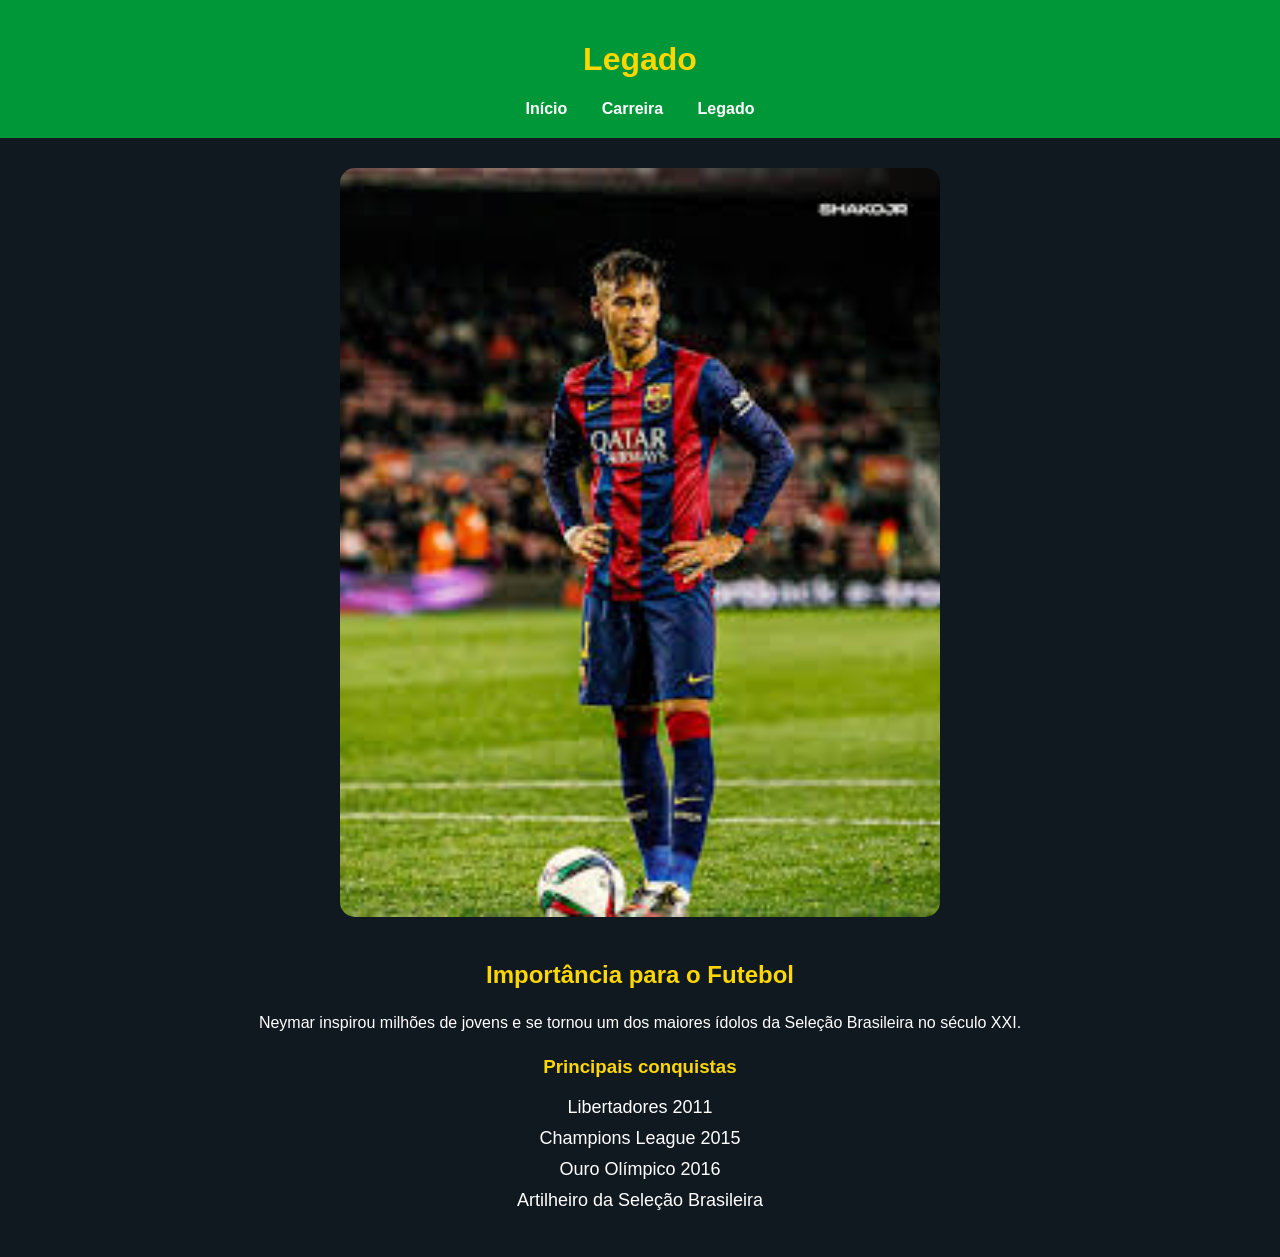
==== historia.html @ cac58955 "." ====
<!DOCTYPE html>
<html lang="pt-BR">
<head>
    <meta charset="UTF-8">
    <title>Legado</title>
    <link rel="stylesheet" href="styl.css">
</head>
<body>

<header>
    <h1>Legado</h1>
    <nav>
        <a href="index.html">Início</a>
        <a href="ney.html">Carreira</a>
        <a href="historia.html">Legado</a>
    </nav>
</header>

<main>
    <img src="njr/njr.jpg" alt="Brasil">

    <h2>Importância para o Futebol</h2>

    <p>
        Neymar inspirou milhões de jovens e se tornou um dos maiores
        ídolos da Seleção Brasileira no século XXI.
    </p>

    <h3>Principais conquistas</h3>

    <ul>
        <li>Libertadores 2011</li>
        <li>Champions League 2015</li>
        <li>Ouro Olímpico 2016</li>
        <li>Artilheiro da Seleção Brasileira</li>
    </ul>
</main>

</body>
</html>
---- styl.css ----
body{
    margin:0;
    font-family:Arial, sans-serif;
    background:#101820;
    color:white;
}

header{
    background:#009739;
    padding:20px;
    text-align:center;
}

nav{
    margin-top:10px;
}

nav a{
    color:white;
    text-decoration:none;
    margin:0 15px;
    font-weight:bold;
}

main{
    max-width:900px;
    margin:auto;
    text-align:center;
    padding:30px;
}

img{
    width:100%;
    max-width:600px;
    border-radius:15px;
    margin-bottom:20px;
}

h1,h2,h3{
    color:#FFD700;
}

ul{
    list-style:none;
    padding:0;
}

li{
    margin:10px 0;
    font-size:18px;
}

p{
    line-height:1.8;
}
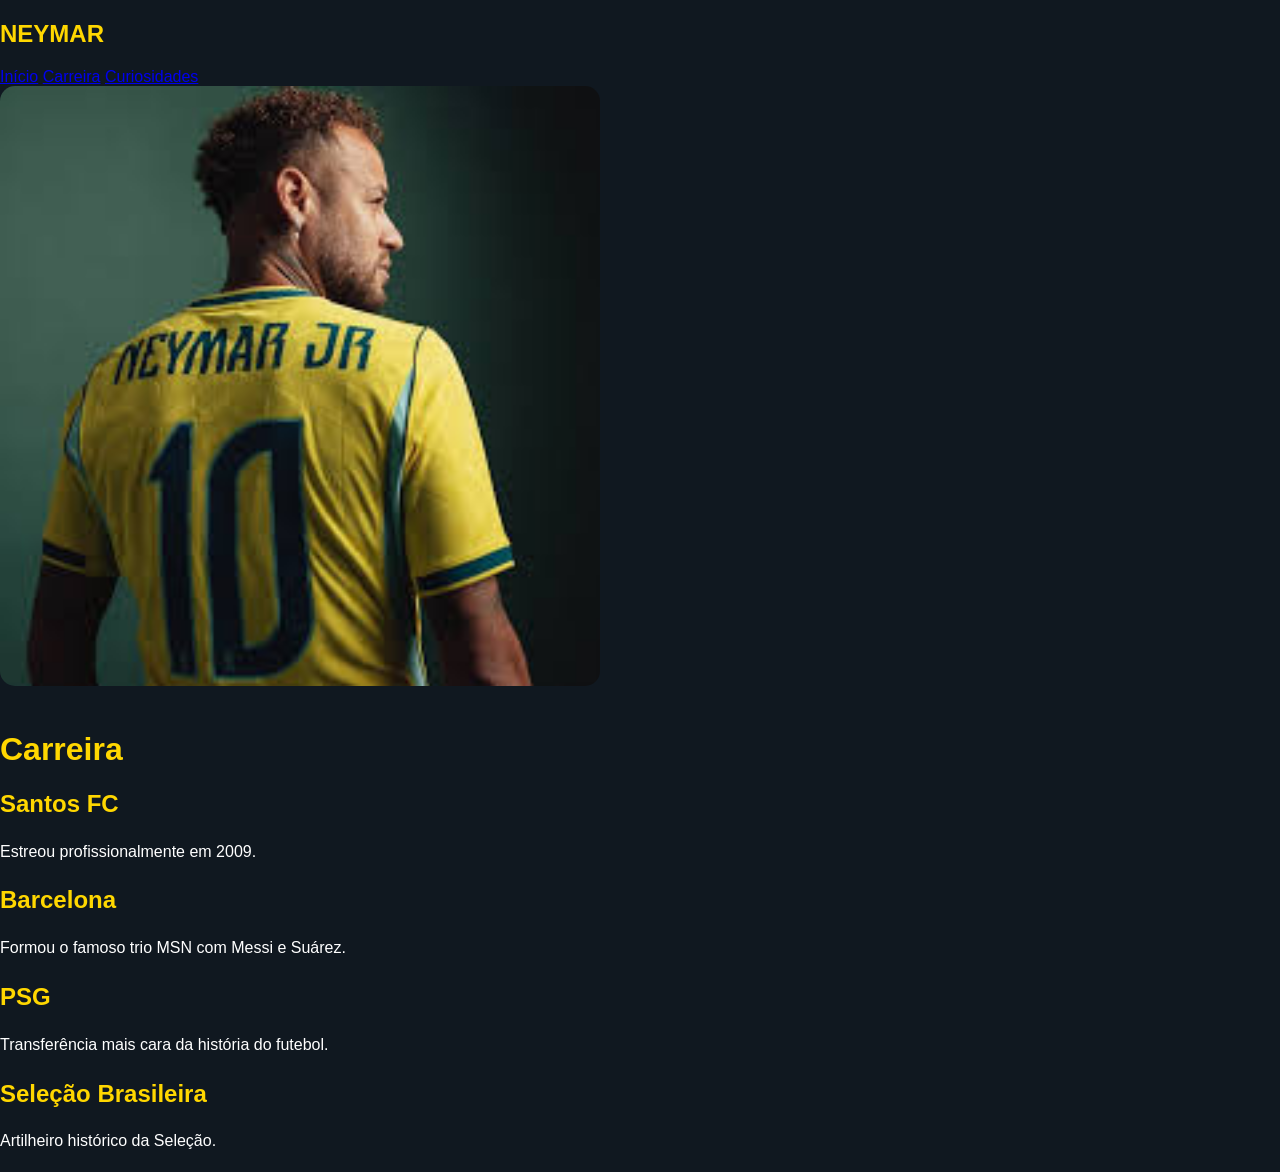
==== commit 784ad946: ".." ====
--- a/historia.html
+++ b/historia.html
@@ -1,40 +1,35 @@
 <!DOCTYPE html>
 <html lang="pt-BR">
 <head>
-    <meta charset="UTF-8">
-    <title>Legado</title>
-    <link rel="stylesheet" href="styl.css">
+<meta charset="UTF-8">
+<title>Carreira</title>
+<link rel="stylesheet" href="styl.css">
 </head>
 <body>
 
-<header>
-    <h1>Legado</h1>
-    <nav>
-        <a href="index.html">Início</a>
-        <a href="ney.html">Carreira</a>
-        <a href="historia.html">Legado</a>
-    </nav>
-</header>
+<div class="sidebar">
+    <h2>NEYMAR</h2>
+    <a href="index.html"> Início</a>
+    <a href="historia.html"> Carreira</a>
+    <a href="ney.html"> Curiosidades</a>
+</div>
 
-<main>
-    <img src="njr/njr.jpg" alt="Brasil">
+<div class="content">
+    <img src="njr/bra.jpg" alt="Neymar">
+    <h1>Carreira</h1>
 
-    <h2>Importância para o Futebol</h2>
+    <h2>Santos FC</h2>
+    <p>Estreou profissionalmente em 2009.</p>
 
-    <p>
-        Neymar inspirou milhões de jovens e se tornou um dos maiores
-        ídolos da Seleção Brasileira no século XXI.
-    </p>
+    <h2>Barcelona</h2>
+    <p>Formou o famoso trio MSN com Messi e Suárez.</p>
 
-    <h3>Principais conquistas</h3>
+    <h2>PSG</h2>
+    <p>Transferência mais cara da história do futebol.</p>
 
-    <ul>
-        <li>Libertadores 2011</li>
-        <li>Champions League 2015</li>
-        <li>Ouro Olímpico 2016</li>
-        <li>Artilheiro da Seleção Brasileira</li>
-    </ul>
-</main>
+    <h2>Seleção Brasileira</h2>
+    <p>Artilheiro histórico da Seleção.</p>
+</div>
 
 </body>
 </html>
